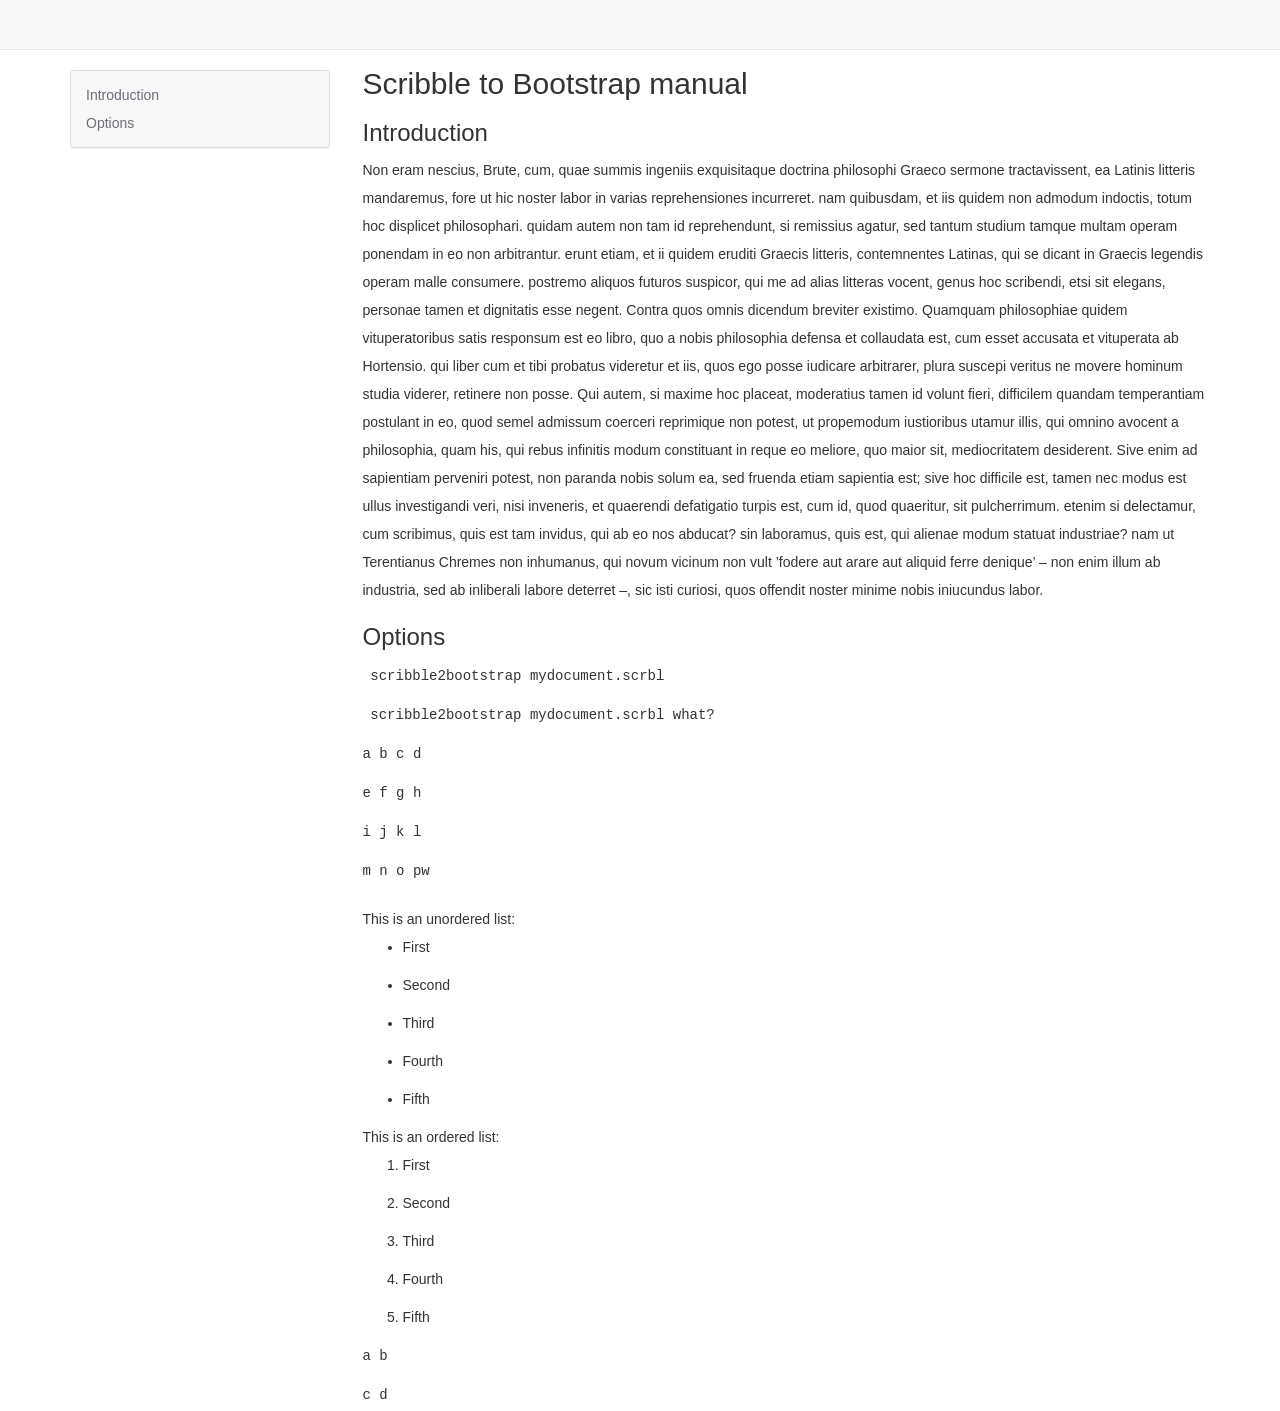
==== doc/scribble2bootstrap-sample.html @ b25e2281 "Initial version" ====
<!DOCTYPE html>
<html>
    <head>
        <link rel="stylesheet" href="//netdna.bootstrapcdn.com/bootstrap/3.0.0/css/bootstrap.min.css" />
        <style>
         body {
           margin-top: 47px;
           line-height: 2;
         }
         .stt {
           font-family: monospace;
         }
         .col-sidebar .panel {
           position: fixed;
           width: 260px;
           top: 40px;
           margin-top: 30px;
           margin-bottom: 30px;
           padding-top:    10px;
           padding-bottom: 10px;
           background-color: #f8f8f8;
         }
/*
         .col-sidebar ol li {
           display: list-item;
           list-style-type: decimal;
         }
*/
         .col-sidebar li > a {
           padding-top: 0px;
           padding-bottom: 0px;
         }

         /* All levels of nav */
         .col-sidebar .nav > li > a {
           display: block;
           color: #716b7a;
         }
         .col-sidebar .nav > li > a:hover,
         .col-sidebar .nav > li > a:focus {
           text-decoration: none;
           background-color: #e7e7e7;
         }
         .col-sidebar .nav > .active > a,
         .col-sidebar .nav > .active:hover > a,
         .col-sidebar .nav > .active:focus > a {
           font-weight: bold;
           color: #3276b1;
           background-color: transparent;
         }
         /* Second level */
         .col-sidebar .nav .nav > li > a {
           padding-left: 30px;
         }
         /* Third level */
         .col-sidebar .nav .nav .nav > li > a {
           padding-left: 50px;
         }
        </style>
    </head>
    <body data-spy="scroll" data-target=".col-sidebar" data-offset="60">
        <div class="navbar navbar-default navbar-fixed-top">
            <div class="container">
            </div>
        </div>

        <div class="container">
            <div class="row">
                <div class="col-md-3 col-sidebar">
                    <div class="panel panel-default hidden-print sidebar">
                        <ol class="nav"><li data-section="1"><a href="#part_Introduction">Introduction</a></li><li data-section="2"><a href="#part_Options">Options</a></li></ol>
                    </div><!-- .sidebar -->
                </div><!-- .col-sidebar -->
                <div class="col-md-9 col-main" role="main">
                    <div class="main"><h2 id="part_Scribble_to_Bootstrap_manual">Scribble to Bootstrap manual</h2><h3 id="part_Introduction">Introduction</h3><p>Non eram nescius, Brute, cum, quae summis ingeniis exquisitaque doctrina philosophi Graeco sermone tractavissent, ea Latinis litteris mandaremus, fore ut hic noster labor in varias reprehensiones incurreret. nam quibusdam, et iis quidem non admodum indoctis, totum hoc displicet philosophari. quidam autem non tam id reprehendunt, si remissius agatur, sed tantum studium tamque multam operam ponendam in eo non arbitrantur. erunt etiam, et ii quidem eruditi Graecis litteris, contemnentes Latinas, qui se dicant in Graecis legendis operam malle consumere. postremo aliquos futuros suspicor, qui me ad alias litteras vocent, genus hoc scribendi, etsi sit elegans, personae tamen et dignitatis esse negent. Contra quos omnis dicendum breviter existimo. Quamquam philosophiae quidem vituperatoribus satis responsum est eo libro, quo a nobis philosophia defensa et collaudata est, cum esset accusata et vituperata ab Hortensio. qui liber cum et tibi probatus videretur et iis, quos ego posse iudicare arbitrarer, plura suscepi veritus ne movere hominum studia viderer, retinere non posse. Qui autem, si maxime hoc placeat, moderatius tamen id volunt fieri, difficilem quandam temperantiam postulant in eo, quod semel admissum coerceri reprimique non potest, ut propemodum iustioribus utamur illis, qui omnino avocent a philosophia, quam his, qui rebus infinitis modum constituant in reque eo meliore, quo maior sit, mediocritatem desiderent. Sive enim ad sapientiam perveniri potest, non paranda nobis solum ea, sed fruenda etiam sapientia est; sive hoc difficile est, tamen nec modus est ullus investigandi veri, nisi inveneris, et quaerendi defatigatio turpis est, cum id, quod quaeritur, sit pulcherrimum. etenim si delectamur, cum scribimus, quis est tam invidus, qui ab eo nos abducat? sin laboramus, quis est, qui alienae modum statuat industriae? nam ut Terentianus Chremes non inhumanus, qui novum vicinum non vult &#8217;fodere aut arare aut aliquid ferre denique&#8217; &#8211; non enim illum ab industria, sed ab inliberali labore deterret &#8211;, sic isti curiosi, quos offendit noster minime nobis iniucundus labor.</p><h3 id="part_Options">Options</h3><p><span class="hspace">&#160;&#160;</span><span class="stt">scribble2bootstrap mydocument.scrbl</span></p><p><span class="hspace">&#160;&#160;</span><span class="stt">scribble2bootstrap mydocument.scrbl</span><span class="stt">
</span><span class="stt">what?</span></p><p /><table cellspacing="0"><tr><td><p><span class="stt"><span class="stt">a b c d</span></span></p></td></tr><tr><td><p><span class="stt"><span class="stt">e f g h</span></span></p></td></tr><tr><td><p><span class="stt"><span class="stt">i j k l</span></span></p></td></tr><tr><td><p><span class="stt"><span class="stt">m n o pw</span></span></p></td></tr></table><p /><div class="SIntrapara">This is an unordered list:
</div><div class="SIntrapara"><ul><li><p>First</p></li><li><p>Second</p></li><li><p>Third</p></li><li><p>Fourth</p></li><li><p>Fifth</p></li></ul></div><p /><div class="SIntrapara">This is an ordered list:
</div><div class="SIntrapara"><ol><li><p>First</p></li><li><p>Second</p></li><li><p>Third</p></li><li><p>Fourth</p></li><li><p>Fifth</p></li></ol></div><p /><table cellspacing="0"><tr><td><p><span class="stt"><span class="stt">a b</span></span></p></td></tr><tr><td><p><span class="stt"><span class="stt">c d</span></span></p></td></tr></table></div>
                    <!-- .main -->
                </div><!-- .col-main -->
            </div><!-- .row -->
        </div><!-- .container -->
    
        <!-- scripts -->
        <script src="//ajax.googleapis.com/ajax/libs/jquery/1.10.2/jquery.min.js"></script>
        <script src="//netdna.bootstrapcdn.com/bootstrap/3.0.0/js/bootstrap.min.js"></script>
    </body>
</html>
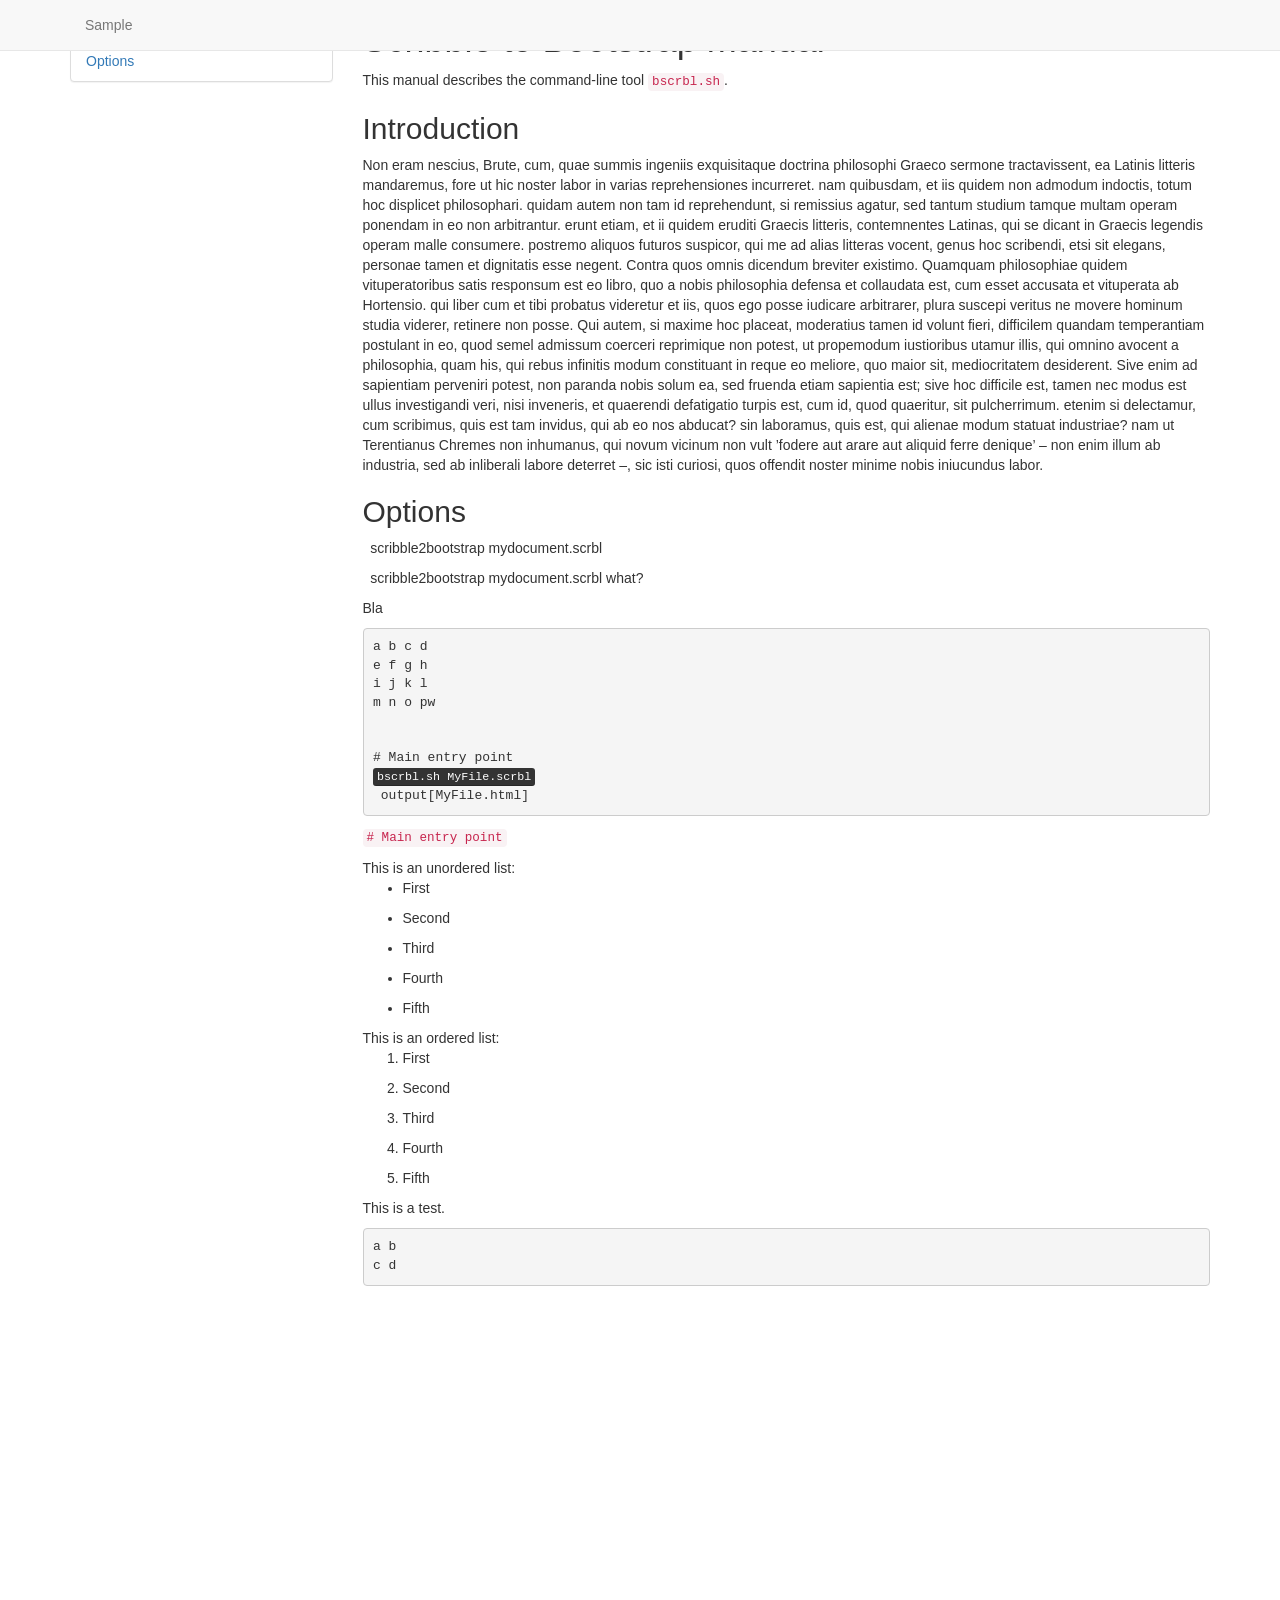
==== commit 45639d33: "Added documentation" ====
--- a/doc/scribble2bootstrap-sample.html
+++ b/doc/scribble2bootstrap-sample.html
@@ -2,85 +2,55 @@
 <html>
     <head>
         <link rel="stylesheet" href="//netdna.bootstrapcdn.com/bootstrap/3.0.0/css/bootstrap.min.css" />
+        <link rel="stylesheet" href="bootstrap-scribble.css" />
         <style>
-         body {
-           margin-top: 47px;
-           line-height: 2;
-         }
-         .stt {
-           font-family: monospace;
-         }
-         .col-sidebar .panel {
-           position: fixed;
-           width: 260px;
-           top: 40px;
-           margin-top: 30px;
-           margin-bottom: 30px;
-           padding-top:    10px;
-           padding-bottom: 10px;
-           background-color: #f8f8f8;
-         }
-/*
-         .col-sidebar ol li {
-           display: list-item;
-           list-style-type: decimal;
-         }
-*/
-         .col-sidebar li > a {
-           padding-top: 0px;
-           padding-bottom: 0px;
-         }
-
-         /* All levels of nav */
-         .col-sidebar .nav > li > a {
-           display: block;
-           color: #716b7a;
-         }
-         .col-sidebar .nav > li > a:hover,
-         .col-sidebar .nav > li > a:focus {
-           text-decoration: none;
-           background-color: #e7e7e7;
-         }
-         .col-sidebar .nav > .active > a,
-         .col-sidebar .nav > .active:hover > a,
-         .col-sidebar .nav > .active:focus > a {
-           font-weight: bold;
-           color: #3276b1;
-           background-color: transparent;
-         }
-         /* Second level */
-         .col-sidebar .nav .nav > li > a {
-           padding-left: 30px;
-         }
-         /* Third level */
-         .col-sidebar .nav .nav .nav > li > a {
-           padding-left: 50px;
+         footer {
+           margin-top: 600px;
          }
         </style>
     </head>
-    <body data-spy="scroll" data-target=".col-sidebar" data-offset="60">
-        <div class="navbar navbar-default navbar-fixed-top">
+    <body data-spy="scroll" data-target=".col-sidebar" data-offset="70">
+        <header class="navbar navbar-default navbar-fixed-top">
             <div class="container">
+                <ul class="nav navbar-nav">
+                    <li><a href="#">Sample</a></li>
+                </ul>
             </div>
-        </div>
+        </header>
 
         <div class="container">
             <div class="row">
-                <div class="col-md-3 col-sidebar">
-                    <div class="panel panel-default hidden-print sidebar">
-                        <ol class="nav"><li data-section="1"><a href="#part_Introduction">Introduction</a></li><li data-section="2"><a href="#part_Options">Options</a></li></ol>
+                <div class="col-sm-3 col-sidebar">
+                    <div class="panel panel-default hidden-print hidden-xs sidebar">
+                        <ul class="nav"><li data-section="1"><a href="#part_Introduction">Introduction</a></li><li data-section="2"><a href="#part_Options">Options</a></li></ul>
                     </div><!-- .sidebar -->
                 </div><!-- .col-sidebar -->
-                <div class="col-md-9 col-main" role="main">
-                    <div class="main"><h2 id="part_Scribble_to_Bootstrap_manual">Scribble to Bootstrap manual</h2><h3 id="part_Introduction">Introduction</h3><p>Non eram nescius, Brute, cum, quae summis ingeniis exquisitaque doctrina philosophi Graeco sermone tractavissent, ea Latinis litteris mandaremus, fore ut hic noster labor in varias reprehensiones incurreret. nam quibusdam, et iis quidem non admodum indoctis, totum hoc displicet philosophari. quidam autem non tam id reprehendunt, si remissius agatur, sed tantum studium tamque multam operam ponendam in eo non arbitrantur. erunt etiam, et ii quidem eruditi Graecis litteris, contemnentes Latinas, qui se dicant in Graecis legendis operam malle consumere. postremo aliquos futuros suspicor, qui me ad alias litteras vocent, genus hoc scribendi, etsi sit elegans, personae tamen et dignitatis esse negent. Contra quos omnis dicendum breviter existimo. Quamquam philosophiae quidem vituperatoribus satis responsum est eo libro, quo a nobis philosophia defensa et collaudata est, cum esset accusata et vituperata ab Hortensio. qui liber cum et tibi probatus videretur et iis, quos ego posse iudicare arbitrarer, plura suscepi veritus ne movere hominum studia viderer, retinere non posse. Qui autem, si maxime hoc placeat, moderatius tamen id volunt fieri, difficilem quandam temperantiam postulant in eo, quod semel admissum coerceri reprimique non potest, ut propemodum iustioribus utamur illis, qui omnino avocent a philosophia, quam his, qui rebus infinitis modum constituant in reque eo meliore, quo maior sit, mediocritatem desiderent. Sive enim ad sapientiam perveniri potest, non paranda nobis solum ea, sed fruenda etiam sapientia est; sive hoc difficile est, tamen nec modus est ullus investigandi veri, nisi inveneris, et quaerendi defatigatio turpis est, cum id, quod quaeritur, sit pulcherrimum. etenim si delectamur, cum scribimus, quis est tam invidus, qui ab eo nos abducat? sin laboramus, quis est, qui alienae modum statuat industriae? nam ut Terentianus Chremes non inhumanus, qui novum vicinum non vult &#8217;fodere aut arare aut aliquid ferre denique&#8217; &#8211; non enim illum ab industria, sed ab inliberali labore deterret &#8211;, sic isti curiosi, quos offendit noster minime nobis iniucundus labor.</p><h3 id="part_Options">Options</h3><p><span class="hspace">&#160;&#160;</span><span class="stt">scribble2bootstrap mydocument.scrbl</span></p><p><span class="hspace">&#160;&#160;</span><span class="stt">scribble2bootstrap mydocument.scrbl</span><span class="stt">
-</span><span class="stt">what?</span></p><p /><table cellspacing="0"><tr><td><p><span class="stt"><span class="stt">a b c d</span></span></p></td></tr><tr><td><p><span class="stt"><span class="stt">e f g h</span></span></p></td></tr><tr><td><p><span class="stt"><span class="stt">i j k l</span></span></p></td></tr><tr><td><p><span class="stt"><span class="stt">m n o pw</span></span></p></td></tr></table><p /><div class="SIntrapara">This is an unordered list:
+                <div class="col-sm-9 col-main" role="main">
+                    <div class="main"><h1 id="part_Scribble_to_Bootstrap_manual">Scribble to Bootstrap manual</h1><p>This manual describes the command-line tool <code class="bscrbl-code">bscrbl.sh</code>.</p><h2 id="part_Introduction">Introduction</h2><p>Non eram nescius, Brute, cum, quae summis ingeniis exquisitaque doctrina philosophi Graeco sermone tractavissent, ea Latinis litteris mandaremus, fore ut hic noster labor in varias reprehensiones incurreret. nam quibusdam, et iis quidem non admodum indoctis, totum hoc displicet philosophari. quidam autem non tam id reprehendunt, si remissius agatur, sed tantum studium tamque multam operam ponendam in eo non arbitrantur. erunt etiam, et ii quidem eruditi Graecis litteris, contemnentes Latinas, qui se dicant in Graecis legendis operam malle consumere. postremo aliquos futuros suspicor, qui me ad alias litteras vocent, genus hoc scribendi, etsi sit elegans, personae tamen et dignitatis esse negent. Contra quos omnis dicendum breviter existimo. Quamquam philosophiae quidem vituperatoribus satis responsum est eo libro, quo a nobis philosophia defensa et collaudata est, cum esset accusata et vituperata ab Hortensio. qui liber cum et tibi probatus videretur et iis, quos ego posse iudicare arbitrarer, plura suscepi veritus ne movere hominum studia viderer, retinere non posse. Qui autem, si maxime hoc placeat, moderatius tamen id volunt fieri, difficilem quandam temperantiam postulant in eo, quod semel admissum coerceri reprimique non potest, ut propemodum iustioribus utamur illis, qui omnino avocent a philosophia, quam his, qui rebus infinitis modum constituant in reque eo meliore, quo maior sit, mediocritatem desiderent. Sive enim ad sapientiam perveniri potest, non paranda nobis solum ea, sed fruenda etiam sapientia est; sive hoc difficile est, tamen nec modus est ullus investigandi veri, nisi inveneris, et quaerendi defatigatio turpis est, cum id, quod quaeritur, sit pulcherrimum. etenim si delectamur, cum scribimus, quis est tam invidus, qui ab eo nos abducat? sin laboramus, quis est, qui alienae modum statuat industriae? nam ut Terentianus Chremes non inhumanus, qui novum vicinum non vult &#8217;fodere aut arare aut aliquid ferre denique&#8217; &#8211; non enim illum ab industria, sed ab inliberali labore deterret &#8211;, sic isti curiosi, quos offendit noster minime nobis iniucundus labor.</p><h2 id="part_Options">Options</h2><p><span class="hspace">&#160;&#160;</span><span class="stt">scribble2bootstrap mydocument.scrbl</span></p><p><span class="hspace">&#160;&#160;</span><span class="stt">scribble2bootstrap mydocument.scrbl</span><span class="stt">
+</span><span class="stt">what?</span></p><p>Bla
+</p><pre class="bscrbl-pre">a b c d
+e f g h
+i j k l
+m n o pw
+
+
+<code class="bscrbl-code"># Main entry point</code>
+<kbd class="bscrbl-kbd">bscrbl.sh MyFile.scrbl</kbd>
+<samp class="bscrbl-samp"> output[MyFile.html]</samp>
+</pre>
+<code class="bscrbl-code"># Main entry point</code><p /><div class="SIntrapara">This is an unordered list:
 </div><div class="SIntrapara"><ul><li><p>First</p></li><li><p>Second</p></li><li><p>Third</p></li><li><p>Fourth</p></li><li><p>Fifth</p></li></ul></div><p /><div class="SIntrapara">This is an ordered list:
-</div><div class="SIntrapara"><ol><li><p>First</p></li><li><p>Second</p></li><li><p>Third</p></li><li><p>Fourth</p></li><li><p>Fifth</p></li></ol></div><p /><table cellspacing="0"><tr><td><p><span class="stt"><span class="stt">a b</span></span></p></td></tr><tr><td><p><span class="stt"><span class="stt">c d</span></span></p></td></tr></table></div>
+</div><div class="SIntrapara"><ol><li><p>First</p></li><li><p>Second</p></li><li><p>Third</p></li><li><p>Fourth</p></li><li><p>Fifth</p></li></ol></div><p>This is a test.
+</p><pre class="bscrbl-pre">a b
+c d</pre></div>
                     <!-- .main -->
                 </div><!-- .col-main -->
             </div><!-- .row -->
         </div><!-- .container -->
     
+        <footer>
+        </footer>
+
         <!-- scripts -->
         <script src="//ajax.googleapis.com/ajax/libs/jquery/1.10.2/jquery.min.js"></script>
         <script src="//netdna.bootstrapcdn.com/bootstrap/3.0.0/js/bootstrap.min.js"></script>
